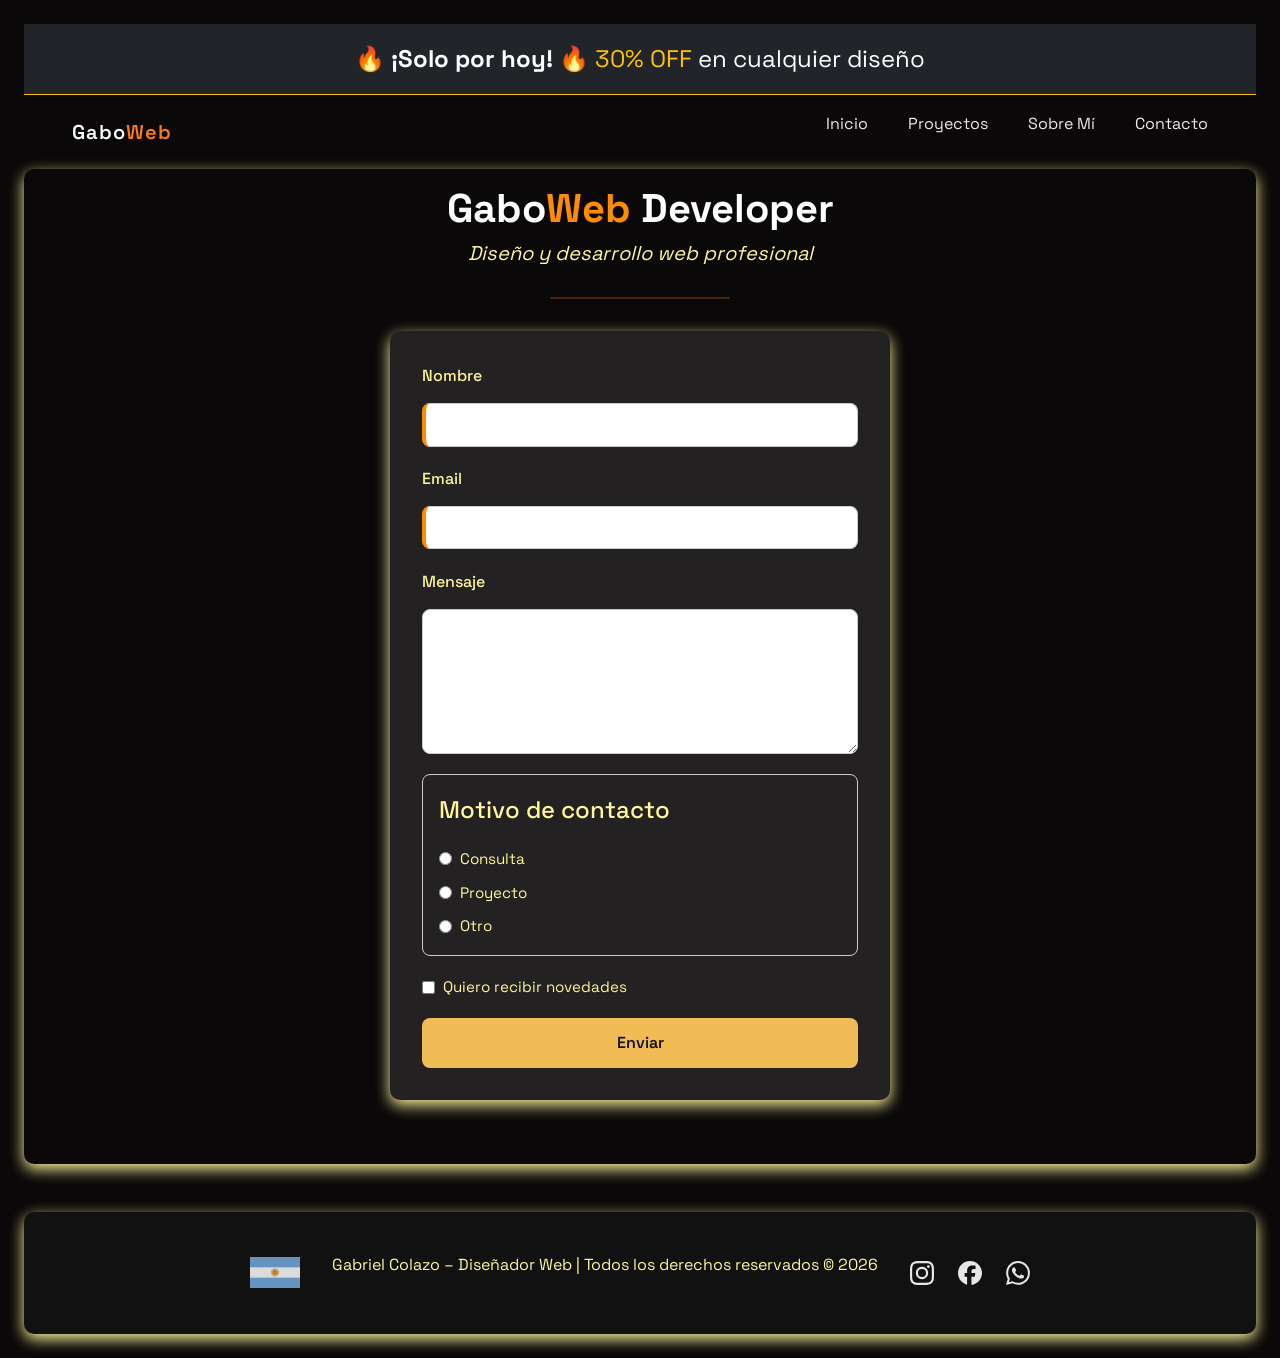
==== pages/contacto.html @ d9aa565e "web terminada con sass" ====
<!DOCTYPE html>
<html lang="es"> <!-- Idioma de la página en español-->
<head>    
    <meta charset="UTF-8">
    <meta name="viewport" content="width=device-width, initial-scale=1.0">
    <!-- titulo de mi página -->
    <title>Contacto</title>
    <!--Enlace de Bootstrap -->
    <link href="https://cdn.jsdelivr.net/npm/bootstrap@5.3.8/dist/css/bootstrap.min.css" rel="stylesheet" integrity="sha384-sRIl4kxILFvY47J16cr9ZwB07vP4J8+LH7qKQnuqkuIAvNWLzeN8tE5YBujZqJLB" crossorigin="anonymous">    
    <!-- CSS externo-->   
    <link rel="stylesheet" href="../css/style.css">
    <!-- Google fonts-->
    <link rel="preconnect" href="https://fonts.googleapis.com">
    <link rel="preconnect" href="https://fonts.gstatic.com" crossorigin>
    <link href="https://fonts.googleapis.com/css2?family=DM+Sans:wght@400;500&family=Space+Grotesk:wght@500;600;700&display=swap" rel="stylesheet">
     <!-- una imagen favicon para la ventana -->
    <link rel="icon" type="image/png" href="../img/favicon.png">

</head>
<body>

  <!-- Cartel de rebajas de compra, realizado en Bootstrap-->
  <div class="text-center py-3 fs-4 border-bottom border-warning text-white bg-dark position-sticky top-0" 
     style="z-index:1030; font-family: 'Space Grotesk', sans-serif;">
  <span class="fw-bold">🔥 ¡Solo por hoy! 🔥</span>
  <span class="text-warning">30% OFF</span> en cualquier diseño
</div>

     <header>   <!-- el header contiene el menu de navegacion-->
                                       
        <nav class="navegacion"> <!-- una sola barra de navegación--> 
         
          <a href="../index.html" class="navegacion-logo"> <!--desde el logo se puede volver al inicio-->
         Gabo<span class="logo-web">Web</span> <!-- el logo de la pagina es GaboWeb-->
         </a>
          

            <!--lista desordenada que contiene cada uno de los enlaces de todo el sitio web--> 
            <!-- la lista desordenada contiene index, proyectos, sobre-mi y contacto-->
            <ul class="navegacion-lista"> <!-- una sola barra de navegación--> 
                 <li>
                    <a href="../index.html">Inicio</a>
                </li>
                 <li>
                    <a href="../pages/proyectos.html">Proyectos</a>
                </li>
                 <li>
                    <a href="../pages/sobre-mi.html">Sobre Mí</a>
                </li>
                <li>
                    <a href="../pages/contacto.html">Contacto</a>
                </li>
            </ul>
        </nav>

    </header>

            
        <main>

          <section class="contacto-section"> <!-- un section contiene todo el formulario completo-->
              <div class="titulo">
              <h1 class="titulo-principal">
             Gabo<span>Web</span> Developer
             </h1>

            <h2 class="subtitulo">
            Diseño y desarrollo web profesional
            </h2>

           <hr class="linea">
         </div>


            <!--comienza formulario-->
        <form class="form" action="#" method="post">

              <div class="form-field">
                   <label class="form-label" for="nombre">Nombre</label>
                    <input class="form-input" type="text" id="nombre" name="nombre" required>
               </div>

             <div class="form-field">
                   <label class="form-label" for="email">Email</label>
                   <input class="form-input" type="email" id="email" name="email" required>
            </div>

            <div class="form-field">
                <label class="form-label" for="mensaje">Mensaje</label>
                 <textarea class="form-textarea" id="mensaje" name="mensaje" rows="5"></textarea>
            </div>

          <fieldset class="form-field form-field--group"> <!--titulo a grupo de opciones-->
                  <legend class="form-legend">Motivo de contacto</legend>
                  <label class="form-option">
                  <input class="form-radio" type="radio" name="motivo">
                 Consulta
          </label>

         <label class="form-option">
                <input class="form-radio" type="radio" name="motivo">
                Proyecto
        </label>
     
          <label class="form-option">
                <input class="form-radio" type="radio" name="motivo">
               Otro
              </label>
          </fieldset>

        <div class="form-field">
             <label class="form-option">
             <input class="form-checkbox" type="checkbox" name="novedades">
              Quiero recibir novedades
             </label>
          </div>

            <button class="form-button" type="submit">Enviar</button> <!--botón de enviar es el único-->

</form> <!--fin de formulario-->

        </section>        

       </main>

<!-- aca comienza el footer-->
    <footer class="footer">

  <div class="footer-bandera"> <!-- la bandera argentina dentro del footer-->
    <img src="../img/banderaarg.svg" alt="Argentina">
  </div>

  <p class="footer-text"> <!-- este es el texto que se encuentra dentro del footer-->
    Gabriel Colazo – Diseñador Web | Todos los derechos reservados © 2026
  </p>

  <div class="footer-social"> <!-- en el footer agrego redes sociales-->
    <img src="../img/instagram.svg" alt="Instagram">
    <img src="../img/facebook.svg" alt="Facebook">
    <img src="../img/whatsapp.svg" alt="WhatsApp">
  </div>

</footer> <!-- aqui finaliza el footer-->

<script src="https://cdn.jsdelivr.net/npm/bootstrap@5.3.8/dist/js/bootstrap.bundle.min.js" integrity="sha384-FKyoEForCGlyvwx9Hj09JcYn3nv7wiPVlz7YYwJrWVcXK/BmnVDxM+D2scQbITxI" crossorigin="anonymous"></script>
</body>
</html>
---- css/style.css ----
@charset "UTF-8";
/* VARIABLES DE TAMAÑO FUENTE */
/* VARIABLES DE COLOR */
/* VARIABLES DE FUENTES */
/** RESET DE CSS **/
*,
*::before,
*::after {
  margin: 0;
  padding: 0;
  box-sizing: border-box;
}

body {
  font-family: "Space Grotesk", sans-serif;
  line-height: 1.6;
  font-size: 1rem;
  background-color: #0a0808;
  color: #fdfdfd;
  padding: 1.5rem;
}

/** APARATADO DE NAVEGACIÓN DEL SITIO WEB **/
/*utilice flex para alinear el menu de navegación en el elemento nav*/
.navegacion {
  display: flex;
  align-items: center; /*alineo de manera vertical la barra de nav por si llego a colocar un logo*/
  padding: 1rem 3rem; /*el primer item es el eje vertical el segundo item el horizontal*/
}

/*El siguiente logo al hacer click vuelve al index*/
.navegacion-logo { /*características del logo*/
  text-decoration: none; /*saca el subrayado del logo*/
  font-family: "Space Grotesk", sans-serif; /* Fuente principal */
  font-size: 1.25rem;
  font-weight: 600;
  letter-spacing: 1px; /*espacio entre cada letra del logo*/
  color: inherit; /*hereda el color del body para que el logo tenga el mismo color que el resto del texto*/
}

.logo-web {
  color: #ff7a18; /**El color de la palabra "web" del logo **/
}

.navegacion-logo:hover { /*cuando paso el mouse sobre el logo se activa esta pseudoclase*/
  transform: scale(1.1);
}

/*NAVEGACIÓN HORIZONTAL DEL MENU INICIO- PROYECTOS- SOBREMI- CONTACTO*/
.navegacion .navegacion-lista { /* este es el contenedor de la lista desordenada "ul"*/
  display: flex; /* el flex logra que tenga un menu horizontal*/
  gap: 2.5rem; /*este el espacio que tengo en cada li*/
  list-style: none; /*elimino los puntos del ul*/
  margin-left: auto; /* empuja el menú a la derecha */
}

/* ESTILOS VISUALES DE LOS ENLACES DEL MENÚ */
.navegacion-lista a {
  text-decoration: none; /* elimina el subrayado de los enlaces */
  color: #f1e7e7; /* color inicial de los enlaces */
  transition: color 0.3s; /* transición suave cuando cambia el color */
}
.navegacion-lista a:hover {
  /* pseudoclase hover: se activa cuando paso el mouse sobre el enlace */
  color: #FF8C00; /* color naranja al pasar el mouse */
}
.navegacion-lista a:active {
  /* pseudoclase active: se activa cuando hago clic en el enlace */
  color: #ff4500;
}
.navegacion-lista a:focus {
  /* pseudoclase focus: se activa cuando navego con el teclado */
  color: #FF8C00;
  outline: 3px solid #FFF9C4; /* dibuja el borde de foco */
  outline-offset: 2px; /* separa el borde del enlace */
}

/*media query para tablets*/
/* =========================
   TABLET
   ========================= */
@media (max-width: 1024px) {
  .navegacion {
    padding: 1rem 2rem; /* menos espacio horizontal */
  }
  .navegacion-logo {
    font-size: 1.1rem; /* logo un poco más chico */
  }
  .navegacion .navegacion-lista {
    gap: 1.8rem; /* reduce la separación entre links */
  }
}
/*media query celular*/
@media (max-width: 767px) {
  .navegacion-lista {
    display: flex;
    flex-direction: column;
    gap: 0.8rem;
    justify-content: space-between;
  }
  .navegacion-lista li a {
    font-size: 1rem;
  }
}
/** FOOTER SE ENCUENTRA EN TODAS LAS PÁGINAS **/
.footer {
  display: flex;
  justify-content: center;
  align-items: center;
  /*incluyo el mixin simple para centrar el contenido del footer*/
  gap: 2rem; /* espacio entre los items*/
  padding: 2.5rem 1.5rem; /* primer item espacio vertical segundo horizontal*/
  background-color: #111; /*fondo negro un poco más claro que el de fondo de toda la web*/
  color: #FFF59D; /*texto claro*/
  font-family: "Space Grotesk", sans-serif; /* Fuente principal */
  font-size: var(--fs-400); /*utilice las variables declaradas al principio*/
  text-align: center; /*para centrar el texto, no el contenedor*/
  border-radius: 10px; /* border redondeados*/
  box-shadow: 0 5px 15px #FFF59D;
}
.footer .footer-bandera img { /*bandera argentina dentro del footer*/
  display: block; /*convierte la imagen en un bloque*/
  width: 50px;
  opacity: 0.85; /*un poco de opacidad a la bandera*/
}
.footer .footer-social {
  display: flex; /* flex para los iconos de las redes sociales de forma horizontal*/
  gap: 1.5rem; /* espacio entre los iconos */
}
.footer .footer-social img {
  width: 24px; /*tamaño de ancho de los iconos redes sociales*/
  height: auto; /* tamaño de alto de los iconos redes sociales*/
  filter: invert(90%); /*invierte los colores de los iconos*/
  transition: transform 0.2s ease, opacity 0.2s ease; /*transición suave para el efecto hover*/
}
.footer .footer-social img:hover { /* cuando se pasa el mouse sobre los iconos de redes sociales*/
  transform: translateY(-3px); /*cada icono se desplaza un poquito hacia arriba*/
  opacity: 0.85;
}

/*media query para celulares*/
@media (max-width: 767px) {
  .footer {
    flex-direction: column;
    gap: 1rem;
    padding: 1rem;
    font-size: 0.85rem;
    box-shadow: none;
  }
  .footer-bandera img {
    width: 35px;
    opacity: 0.85;
    margin-bottom: 0.5rem;
  }
  .footer-social {
    gap: 1rem;
    margin-top: 0.5rem;
  }
  .footer-social img {
    width: 20px;
    height: 20px;
  }
  .footer-text {
    line-height: 1.3;
    margin: 0;
  }
}
/* HOME CLASE QUE PERTENECE AL INDEX.HTML*/
.home {
  display: grid; /* decidi usar grid ya que eran 2 columnas y 2 filas*/
  grid-template-columns: 1fr 1fr; /*designe dos columnas iguales cada una 50%*/
  grid-template-rows: auto auto; /* dos filas en auto la altura se adapta al contenido*/
  gap: 2rem; /* este es el espacio entre las filas y las columnas*/
  align-items: center; /*alineo de forma vertical cada elemento dentro de su celda */
  margin-bottom: 3rem; /*espacio entre el section y el footer*/
  border-radius: 10px; /*redondea el el recuadro del section*/
  box-shadow: 0 5px 15px #FFF59D;
  /*sombra del section*/
  padding: 1rem 2rem 2rem 2rem; /*padding general del section*/
  /*titulo GaboWeb Developer- Diseño y desarrollo web profesional*/
}
.home .titulo {
  text-align: center;
}
.home .titulo-principal { /**características del título principal**/
  font-weight: 700;
  font-family: "Space Grotesk", sans-serif; /* Fuente principal */
}
.home .titulo-principal span {
  color: #FF8C00; /*color del span que resalta la palabra "GaboWeb"*/
}
.home .subtitulo {
  font-family: "Space Grotesk", sans-serif; /* Fuente principal */
  font-size: 1.25rem;
  color: #FFF59D;
  font-weight: 400;
  font-style: italic;
}
.home .linea { /*esta clase es para la linea decorativa debajo del titulo*/
  width: 180px;
  height: 2px;
  background: #ff7a18;
  margin: 2rem auto;
  border: none;
}
.home {
  /*contenedor DIV de imagen1, se encuentra en la columna 1 fila 2 es la que parece como un banner estirado*/
}
.home .home-imagen1 {
  grid-column: 1;
  grid-row: 2;
}
.home .home-imagen1 img {
  width: 100%; /*la imagen ocupa todo el ancho del contenedor*/
  height: 250px; /*esta altura la fui probando hasta que quedó como me parecia mejor a un banner*/
  object-fit: cover; /*para recortar la imagen proporcionalmente*/
  border-radius: 8px; /* solamente para suavizar los bordes */
}
.home {
  /*contenedor DIV de imagen2, se encuentra en la columna 2 y ocupa la fila desde la 1 a la 2*/
}
.home .home-imagen2 {
  grid-column: 2;
  grid-row: 1/3;
  margin-top: 2rem;
  position: relative; /* para que el texto quede sobre la imagen */
}
.home .home-imagen2 img {
  display: block; /*convierte la imagen en bloque*/
  max-width: 100%; /* No supera el ancho del contenedor */
  height: auto; /* Mantiene la proporción original */
}
.home .home-imagen1,
.home .home-imagen2 {
  border: 1px solid rgba(255, 255, 255, 0.1); /* borde en las imágenes */
  border-radius: 10px; /* redondeo de los bordes */
  box-shadow: 0 5px 15px #FFF59D;
  /* sombra igual que antes */
}
.home {
  /* Texto sobre la imagen */
}
.home .texto-sobre-imagen {
  position: absolute; /* Permite posicionarlo libremente dentro del contenedor */
  top: 50%; /* Lo baja al 50% del alto del contenedor */
  left: 50%; /* Lo mueve al 50% del ancho del contenedor */
  transform: translate(-50%, -50%); /* Lo centra perfectamente compensando su propio tamaño */
  background-color: rgba(0, 0, 0, 0.8); /* Fondo oscuro semitransparente para mejorar contraste */
  color: #FFF59D; /* Color claro para destacar sobre fondo oscuro */
  padding: 20px;
  border-radius: 10px;
  text-align: center;
  width: 80%;
  max-width: 700px;
  font-family: "Space Grotesk", sans-serif; /* Fuente principal */
  line-height: 1.5;
  font-size: 1rem;
}

/*MEDIA QUERY PARA TABLETS*/
@media (max-width: 1024px) {
  .home {
    grid-template-columns: 1fr;
    grid-template-rows: auto;
    padding: 1.5rem;
    gap: 1.5rem;
  }
  .home-imagen1 {
    grid-column: 1;
    grid-row: auto;
  }
  .home-imagen1 img {
    height: 200px;
  }
  .home-imagen2 {
    grid-column: 1;
    grid-row: auto;
    margin: center;
  }
  .texto-sobre-imagen {
    width: 90%;
    padding: 10px;
    font-size: 0.9rem;
  }
}
/*MEDIA QUERY PARA DISPOSITIVOS MÓVILES */
@media (max-width: 767px) {
  .home {
    display: flex;
    flex-direction: column;
    gap: 2rem;
  }
  .home img {
    width: 100%;
    height: auto;
    display: block;
  }
  .texto-sobre-imagen {
    position: absolute;
    top: 10%;
    left: 50%;
    transform: translateX(-50%);
    width: 95%;
    padding: 15px;
    font-size: 0.9rem;
    line-height: 1.6;
    max-height: 80%;
    overflow: auto;
  }
}
/** PÁGINA SOBRE MI **/
.sobremi {
  display: flex; /*activo flexbox*/
  flex-direction: column; /* los hijos se apilan verticalmente, uno debajo del otro */
  align-items: center;
  gap: 2.5rem; /*espacios entre los hijos*/
  padding: 2rem; /*espacio interno ya usado varias veces en otros contenedores*/
  margin: 1rem 0 3rem 0; /*espacio externo*/
  box-shadow: 0 5px 15px #FFF59D;
  /*sombra del section*/
  border-radius: 10px; /*redondeo del section*/
}
.sobremi .sobremi-contenedor {
  display: flex;
  justify-content: center;
  align-items: center;
  /*incluyo el mixin para centrar el contenido*/
  gap: 3rem;
}
.sobremi .sobremi-imagen1 img { /*imagen dentro del contenedor*/
  width: 220px;
  height: auto; /*mantiene la proporción original de la imagen*/
  border-radius: 12px; /*redondeo de la imagen*/
  transition: transform 0.3s ease; /*transición suave para el efecto hover*/
}
.sobremi .sobremi-imagen1 img:hover {
  transform: scale(1.08); /*al pasar el mouse sobre la imagen se agranda un poco para dar un efecto */
}
.sobremi .sobremi-contenido { /*este es el contenedor del texto dentro de la sección sobre mi*/
  background-color: rgba(255, 255, 255, 0.05); /*fondo semitransparente para mejorar la legibilidad*/
  padding: 1.8rem 2.2rem; /*espacio interno del contenedor del texto*/
  border-radius: 12px; /*redondeo del contenedor del texto*/
  font-family: "Space Grotesk", sans-serif; /* Fuente principal */
  font-size: 1rem; /* Tamaño de fuente */
  line-height: 1.6; /* Interlineado para mejorar la legibilidad */
  color: #FFF59D; /*color del texto*/
  max-width: 600px; /*ancho máximo para evitar que el texto se extienda demasiado en pantallas grandes*/
  box-shadow: 0 5px 15px #FFF59D;
  /*sombra del contenedor del texto*/
}
.sobremi .sobremi-parrafo {
  font-family: "Space Grotesk", sans-serif; /* Fuente principal */
  line-height: 1.6; /*interlineado para mejorar la legibilidad*/
  font-size: 1rem; /*tamaño de fuente*/
  text-align: center;
}

/* media query para tablet */
@media (max-width: 1024px) {
  .sobremi-contenedor {
    gap: 2rem;
    padding: 2rem 1.5rem;
  }
  .sobremi-imagen1 img {
    width: 200px;
  }
  .sobremi-contenido {
    padding: 1rem;
  }
}
/*MEDIA QUERIES PARA MOBILE*/
@media (max-width: 767px) {
  .sobremi-contenedor {
    flex-direction: column;
    text-align: center;
    gap: 1.5rem;
    padding: 1.5rem 1rem;
  }
  .sobremi-imagen1 img {
    width: 160px;
  }
  .sobremi-contenido {
    padding: 1rem;
  }
}
/* PÁGINA WEB PROYECTOS CONTIENE BOOTSTRAP EN EL CAROUSEL DE IMÁGENES DE PROYECTOS FICTICIOS*/
.proyectos {
  border-radius: 10px; /*redondeo del section*/
  box-shadow: 0 5px 15px #FFF59D;
  /*sombra del section*/
  padding: 1rem 2rem; /*espacio interno del section*/
  margin-bottom: 3rem; /*espacio entre el section y el footer*/
}

/* Contenedor del carousel extraído del Framework Bootstrap*/
#carouselExample {
  max-width: 800px;
  margin: 0 auto 4rem;
  /* Imágenes del carousel */
}
#carouselExample .carousel-item img {
  height: 350px;
  object-fit: cover; /* no se deforma */
  border-radius: 8px;
}

/*media query para celulares*/
@media (max-width: 767px) {
  #carouselExample {
    max-width: 100%;
    margin: 2rem auto;
  }
  #carouselExample img {
    height: 220px;
  }
  .carousel-caption {
    position: static;
    background: rgba(0, 0, 0, 0.6);
    padding: 0.5rem;
    margin-top: 0.3rem;
  }
  .carousel-caption h5 {
    font-size: 1rem;
  }
  .carousel-caption p {
    font-size: 0.8rem;
  }
}
/*media query para tablets*/
@media (max-width: 1024px) {
  #carouselExample {
    max-width: 90%;
  }
  #carouselExample img {
    height: 300px;
  }
}
/*media query para celulares*/
@media (max-width: 767px) {
  #carouselExample {
    max-width: 100%;
    margin: 2rem auto;
  }
  #carouselExample img {
    height: 220px;
  }
  .carousel-caption {
    position: static;
    background: rgba(0, 0, 0, 0.6);
    padding: 0.5rem;
    margin-top: 0.3rem;
  }
  .carousel-caption h5 {
    font-size: 1rem;
  }
  .carousel-caption p {
    font-size: 0.8rem;
  }
}
/*PÁGINA DE CONTACTO-FORMULARIOS*/
.contacto-section { /*este es el section que contiene el formulario de contacto*/
  border-radius: 10px; /*redondeo del section*/
  padding: 1rem;
  box-shadow: 0 5px 15px #FFF59D;
  /*sombra del section*/
  margin-bottom: 3rem; /*espacio entre el section y el footer*/
}

.form { /*este es el contenedor del formulario de contacto*/
  display: grid; /*activo grid para organizar los campos del formulario de manera ordenada*/
  background-color: rgba(255, 255, 255, 0.1019607843); /*fondo semitransparente para mejorar la legibilidad del formulario*/
  border-radius: 10px; /*redondeo del formulario*/
  box-shadow: 0 5px 15px #FFF59D;
  /* sombra igual que antes */
  font-family: "Space Grotesk", sans-serif; /* Fuente principal */
  color: #FFF59D; /*color del texto dentro del formulario*/
  padding: 2rem;
  grid-template-columns: 1fr; /* una sola columna para que los campos se apilen verticalmente*/
  gap: 1.2rem; /*espacio entre cada campo del formulario*/
  width: 100%; /* el formulario ocupa todo el ancho del contenedor */
  max-width: 500px; /* ancho máximo para evitar que el formulario se extienda demasiado en pantallas grandes */
  margin: 0 auto; /* centra el formulario horizontalmente */
  margin-bottom: 3rem; /*espacio entre el formulario y el footer*/
}

/*elementos del formulario*/
.form-field { /*campo nombre, email, mensaje*/
  display: flex; /*activo flex para organizar el label y el input de cada campo*/
  flex-direction: column; /*coloco el label arriba del input*/
  gap: 0.4rem; /*espacio entre el label y el input*/
}

/* Grupo de radios */
.form-field--group { /*este es el contenedor de las opciones de radio o checkbox*/
  border: 1px solid #ccc; /*borde para diferenciar el grupo de opciones*/
  border-radius: 0.5rem; /*redondeo del grupo de opciones*/
  font-family: "Space Grotesk", sans-serif; /* Fuente principal */
  color: #FFF59D; /*color del texto dentro del grupo de opciones*/
  padding: 1rem;
  gap: 0.6rem;
}

/* Labels y legend */
.form-label,
.form-legend { /*label de cada campo*/
  font-weight: 500;
  color: #FFF59D;
}

/* Inputs y textarea */
.form-input,
.form-textarea { /*input de texto y email*/
  padding: 0.5rem 1rem;
  font-size: 1rem;
  border: 1px solid #ccc;
  border-radius: 0.5rem;
  width: 100%;
  box-sizing: border-box;
  font-family: inherit; /*hereda la fuente del formulario*/
  color: #111; /*color del texto dentro de los inputs*/
  /* Seudoclase Focus accesible */
}
.form-input:focus-visible,
.form-textarea:focus-visible { /*cuando el usuario hace click o navega con el teclado sobre los inputs o textarea se activa esta pseudoclase*/
  outline: none; /* elimino el borde de enfoque predeterminado */
  border-color: #FF8C00;
  box-shadow: 0 0 0 3px #FF8C00;
}
.form-input,
.form-textarea {
  /* Campos requeridos */
}
.form-input:required,
.form-textarea:required { /*input y textarea requerido*/
  border-left: 4px solid #FF8C00;
}

/* Opciones (radio / checkbox) */
.form-option { /*este es el contenedor de cada opción de radio o checkbox*/
  display: flex;
  align-items: center;
  gap: 0.5rem;
  font-size: 0.95rem;
}

/* Inputs específicos */
.form-radio,
.form-checkbox { /*input tipo radio*/
  width: auto;
  cursor: pointer;
}

/*formulario botón*/
.form-button { /*este es el botón de enviar del formulario de contacto*/
  padding: 0.75rem 1.5rem;
  font-size: 1rem;
  font-weight: 600;
  border-radius: 0.5rem;
  border: none;
  background-color: #f1bb55; /*color del botón*/
  font-family: "Space Grotesk", sans-serif; /* Fuente principal */
  color: #111; /*color del texto dentro del botón*/
  cursor: pointer; /*cambia el cursor a una mano para indicar que es clickeable*/
  transition: background-color 0.3s ease, transform 0.2s ease; /*transición suave para el cambio de color y el efecto de clic*/
}
.form-button:hover { /*cuando paso el mouse sobre el botón se activa esta pseudoclase*/
  background-color: #e0a340;
}
.form-button:active { /*cuando hago click en el botón se activa esta pseudoclase*/
  background-color: #f1bb55;
  transform: scale(0.95);
}

/*MEDIA QUERY PARA TABLET*/
@media (max-width: 768px) {
  .form {
    padding: 2rem;
  }
  .form-inputs,
  .form-textarea {
    font-size: 16px;
  }
  .form-button {
    width: 50%;
  }
}
/*MEDIA QUERY PARA MOBILE*/
@media (max-width: 480px) {
  .form {
    padding: 1rem;
  }
  .form-inputs,
  .form-textarea {
    font-size: 16px;
  }
  .form-button {
    width: 100%;
    padding: 0.8rem;
  }
}
.titulo {
  text-align: center;
}

.titulo-principal {
  font-weight: 700;
  font-family: "Space Grotesk", sans-serif;
}
.titulo-principal span {
  color: #FF8C00;
}

.subtitulo {
  font-family: "Space Grotesk", sans-serif;
  font-size: 1.25rem;
  color: #FFF59D;
  font-weight: 400;
  font-style: italic;
}

.linea {
  width: 180px;
  height: 2px;
  background: #ff7a18;
  margin: 2rem auto;
  border: none;
}

/* Contenedor de pantalla completa */
#loader-wrapper {
  position: fixed;
  inset: 0;
  background: #1a1a1a; /* Color de fondo de tu carga */
  display: flex;
  justify-content: center;
  align-items: center;
  z-index: 10000;
  transition: opacity 0.5s ease-out;
}

.loader-container {
  display: flex;
  flex-direction: column;
  align-items: center;
  gap: 20px;
}

/* Tu loader modificado */
.loader {
  width: 250px; /* Un poco más ancho para que luzca mejor */
  height: 20px;
  border-radius: 20px;
  background: linear-gradient(#FFF59D 0 0) 0/0% no-repeat rgba(255, 255, 255, 0.1); /* Color de fondo de la barra */
  /* 5 segundos de duración, una sola vez, movimiento fluido */
  animation: l2 5s forwards linear;
}

@keyframes l2 {
  100% {
    background-size: 100%;
  }
}
/* Estilo de tu texto GABOWEB */
.loader-text {
  font-family: var(--font-principal), sans-serif;
  color: #FFF59D;
  font-weight: bold;
  letter-spacing: 4px;
  font-size: 1.2rem;
  text-transform: uppercase;
}

/* Clase para desaparecerlo con JS */
.fade-out {
  opacity: 0;
  pointer-events: none;
}

/*# sourceMappingURL=style.css.map */
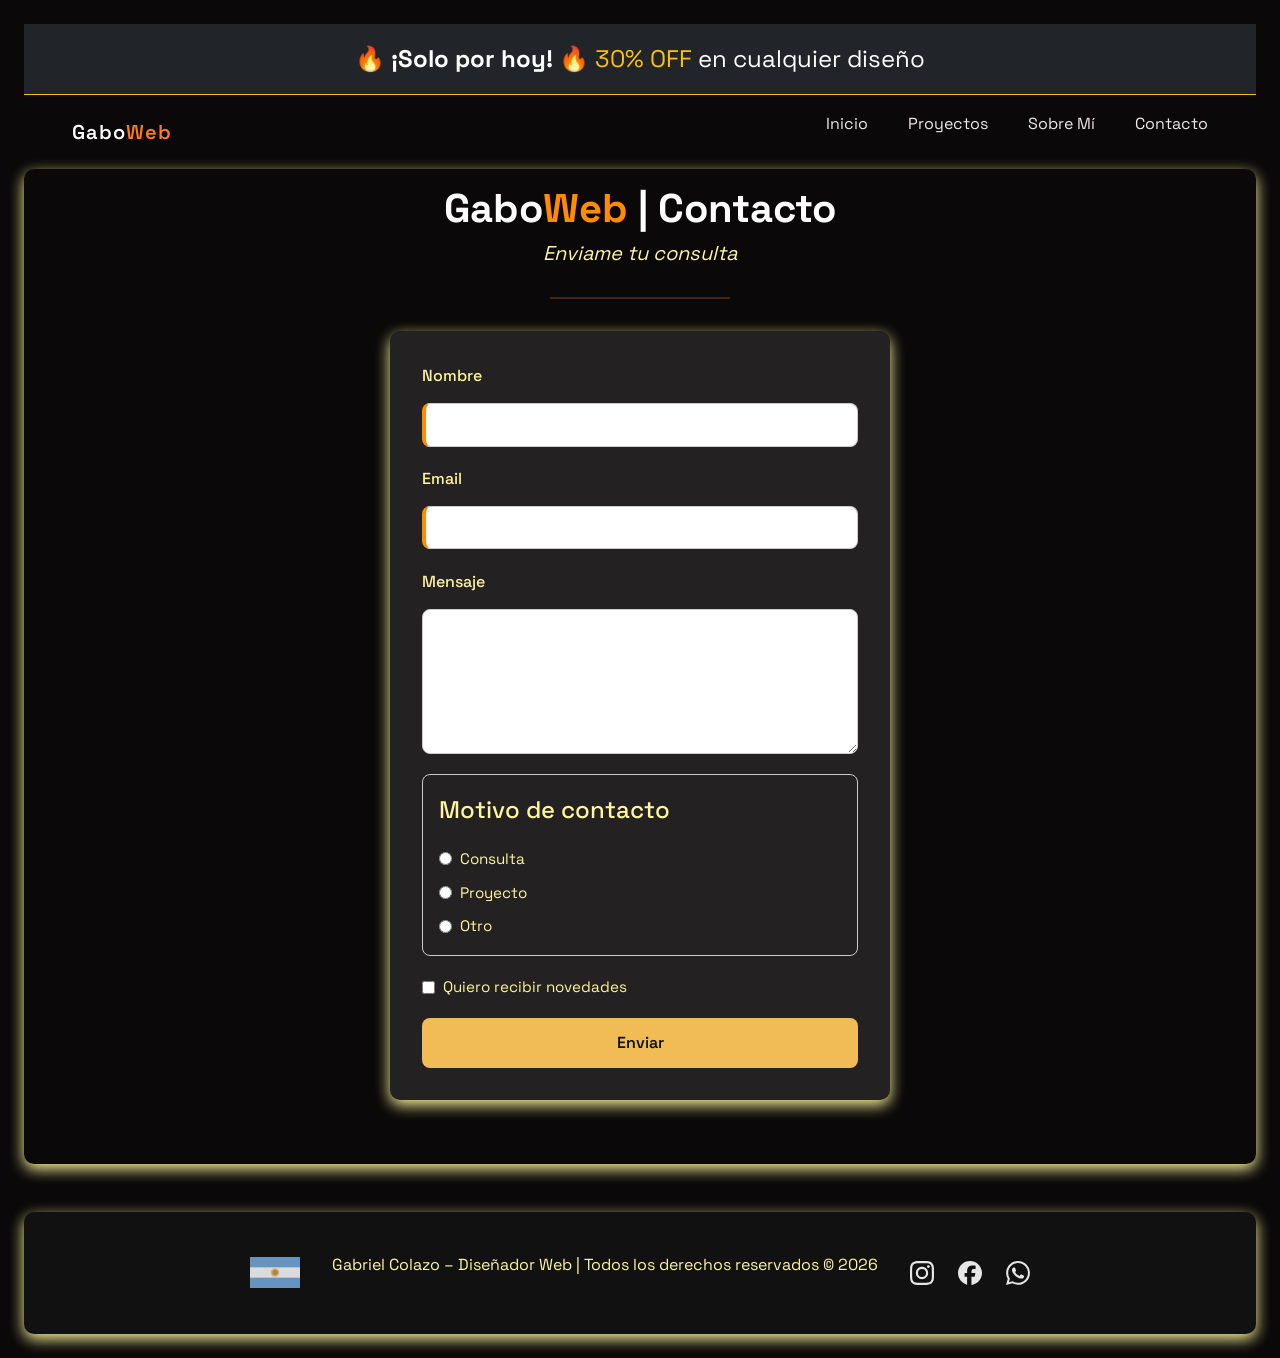
==== commit 3ef2b249: "se agrego SEO a cada pagina" ====
--- a/pages/contacto.html
+++ b/pages/contacto.html
@@ -4,7 +4,9 @@
     <meta charset="UTF-8">
     <meta name="viewport" content="width=device-width, initial-scale=1.0">
     <!-- titulo de mi página -->
-    <title>Contacto</title>
+    <title>Contacto | Trabajemos juntos en tu próximo proyecto - GaboWeb</title>
+    <!--descripción SEO-->
+    <meta name="description" content="¿Tenés un proyecto en mente? Ponete en contacto con GaboWeb para asesoramiento personalizado y presupuestos sin cargo. Trabajamos de forma remota para potenciar tu marca desde cualquier lugar.">
     <!--Enlace de Bootstrap -->
     <link href="https://cdn.jsdelivr.net/npm/bootstrap@5.3.8/dist/css/bootstrap.min.css" rel="stylesheet" integrity="sha384-sRIl4kxILFvY47J16cr9ZwB07vP4J8+LH7qKQnuqkuIAvNWLzeN8tE5YBujZqJLB" crossorigin="anonymous">    
     <!-- CSS externo-->   
@@ -39,16 +41,16 @@
             <!-- la lista desordenada contiene index, proyectos, sobre-mi y contacto-->
             <ul class="navegacion-lista"> <!-- una sola barra de navegación--> 
                  <li>
-                    <a href="../index.html">Inicio</a>
+                    <a href="../index.html" title="Ir a la página de inicio de GaboWeb">Inicio</a>
                 </li>
                  <li>
-                    <a href="../pages/proyectos.html">Proyectos</a>
+                    <a href="../pages/proyectos.html" title="Ver mis trabajos de desarrollo web">Proyectos</a>
                 </li>
                  <li>
-                    <a href="../pages/sobre-mi.html">Sobre Mí</a>
+                    <a href="../pages/sobre-mi.html" title="Conocé más sobre Gabriel Colazo y GaboWeb">Sobre Mí</a>
                 </li>
                 <li>
-                    <a href="../pages/contacto.html">Contacto</a>
+                    <a href="../pages/contacto.html" title="Pedí tu presupuesto personalizado">Contacto</a>
                 </li>
             </ul>
         </nav>
@@ -61,11 +63,11 @@
           <section class="contacto-section"> <!-- un section contiene todo el formulario completo-->
               <div class="titulo">
               <h1 class="titulo-principal">
-             Gabo<span>Web</span> Developer
+             Gabo<span>Web</span> | Contacto
              </h1>
 
             <h2 class="subtitulo">
-            Diseño y desarrollo web profesional
+            Enviame tu consulta
             </h2>
 
            <hr class="linea">
@@ -127,7 +129,7 @@
     <footer class="footer">
 
   <div class="footer-bandera"> <!-- la bandera argentina dentro del footer-->
-    <img src="../img/banderaarg.svg" alt="Argentina">
+    <img src="../img/banderaarg.svg" alt="Bandera Argentina">
   </div>
 
   <p class="footer-text"> <!-- este es el texto que se encuentra dentro del footer-->
@@ -135,9 +137,9 @@
   </p>
 
   <div class="footer-social"> <!-- en el footer agrego redes sociales-->
-    <img src="../img/instagram.svg" alt="Instagram">
-    <img src="../img/facebook.svg" alt="Facebook">
-    <img src="../img/whatsapp.svg" alt="WhatsApp">
+    <img src="../img/instagram.svg" alt="Seguime en Instagram de GaboWeb">
+    <img src="../img/facebook.svg" alt="Visitar el Facebook de GaboWeb">
+    <img src="../img/whatsapp.svg" alt="Contactar a GaboWeb por WhatsApp">
   </div>
 
 </footer> <!-- aqui finaliza el footer-->
--- a/css/style.css
+++ b/css/style.css
@@ -630,7 +630,7 @@
 #loader-wrapper {
   position: fixed;
   inset: 0;
-  background: #1a1a1a; /* Color de fondo de tu carga */
+  background: #1a1a1a; /* Color de fondo decarga */
   display: flex;
   justify-content: center;
   align-items: center;
@@ -645,9 +645,8 @@
   gap: 20px;
 }
 
-/* Tu loader modificado */
 .loader {
-  width: 250px; /* Un poco más ancho para que luzca mejor */
+  width: 250px;
   height: 20px;
   border-radius: 20px;
   background: linear-gradient(#FFF59D 0 0) 0/0% no-repeat rgba(255, 255, 255, 0.1); /* Color de fondo de la barra */
@@ -660,7 +659,7 @@
     background-size: 100%;
   }
 }
-/* Estilo de tu texto GABOWEB */
+/* Estilo de texto GABOWEB */
 .loader-text {
   font-family: var(--font-principal), sans-serif;
   color: #FFF59D;
@@ -676,4 +675,23 @@
   pointer-events: none;
 }
 
+/* Estilo para la URL debajo del nombre */
+.loader-url {
+  font-family: var(--font-principal), sans-serif;
+  color: #FFF59D;
+  font-size: 0.9rem; /* Más pequeño que el título */
+  letter-spacing: 2px;
+  margin-top: 5px; /* Espacio pegado al nombre */
+  opacity: 0.8;
+  text-transform: lowercase; /* URL siempre en minúsculas */
+}
+
+/* El contenedor principal  */
+.loader-container {
+  display: flex;
+  flex-direction: column;
+  align-items: center;
+  gap: 10px;
+}
+
 /*# sourceMappingURL=style.css.map */
